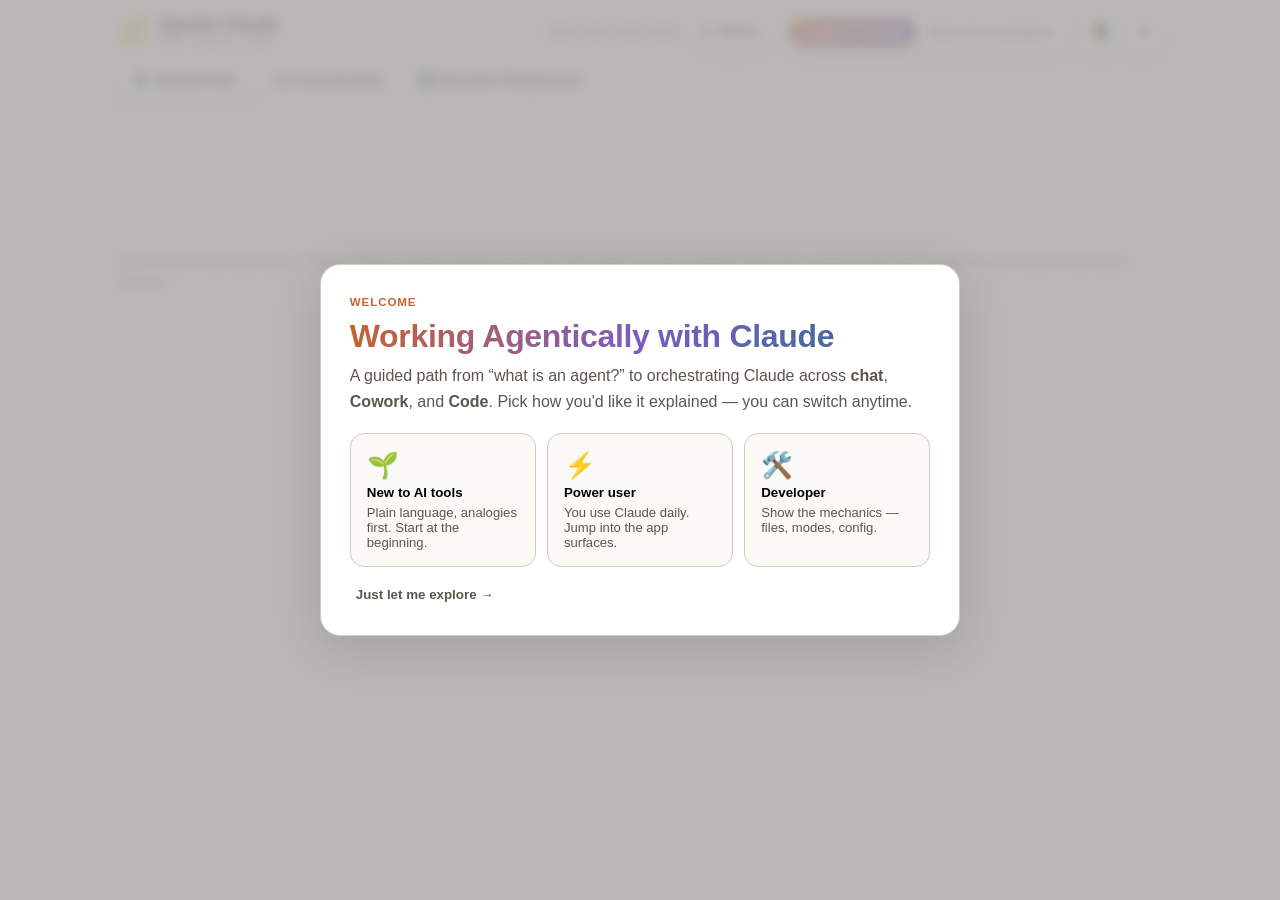
==== modules/claude-agentic/index.html @ 4d5530d6 "Add interactive learning module: Working Agentically with Claude A self-contained, multi-file static" ====
<!doctype html>
<html lang="en" data-theme="auto">
<head>
  <meta charset="utf-8" />
  <meta name="viewport" content="width=device-width, initial-scale=1" />
  <title>Working Agentically with Claude — Interactive Course</title>
  <meta name="description" content="An interactive, visual path from “what is an AI agent?” to orchestrating Claude across chat, Cowork, and Code." />
  <link rel="icon" href="data:image/svg+xml,%3Csvg xmlns='http://www.w3.org/2000/svg' viewBox='0 0 100 100'%3E%3Ctext y='.9em' font-size='90'%3E%F0%9F%A7%AD%3C/text%3E%3C/svg%3E" />
  <link rel="stylesheet" href="css/styles.css" />
</head>
<body>
  <!-- ===================== Onboarding overlay ===================== -->
  <div id="onboarding" class="overlay" hidden>
    <div class="overlay-card" role="dialog" aria-modal="true" aria-labelledby="ob-title">
      <div class="overlay-eyebrow">Welcome</div>
      <h1 id="ob-title">Working Agentically with Claude</h1>
      <p class="overlay-lede">A guided path from “what is an agent?” to orchestrating Claude across
        <strong>chat</strong>, <strong>Cowork</strong>, and <strong>Code</strong>. Pick how you'd like it explained —
        you can switch anytime.</p>
      <div class="ob-choices" id="ob-choices">
        <button class="ob-choice" data-lens="simple" data-start="foundations">
          <span class="ob-emoji">🌱</span>
          <span class="ob-choice-title">New to AI tools</span>
          <span class="ob-choice-sub">Plain language, analogies first. Start at the beginning.</span>
        </button>
        <button class="ob-choice" data-lens="simple" data-start="chat">
          <span class="ob-emoji">⚡</span>
          <span class="ob-choice-title">Power user</span>
          <span class="ob-choice-sub">You use Claude daily. Jump into the app surfaces.</span>
        </button>
        <button class="ob-choice" data-lens="mechanics" data-start="code">
          <span class="ob-emoji">🛠️</span>
          <span class="ob-choice-title">Developer</span>
          <span class="ob-choice-sub">Show the mechanics — files, modes, config.</span>
        </button>
      </div>
      <button class="ob-skip" id="ob-skip">Just let me explore →</button>
    </div>
  </div>

  <!-- ===================== Header ===================== -->
  <header class="app-header">
    <div class="header-inner">
      <a class="brand" href="../../index.html" title="Back to all modules">
        <span class="brand-mark">🧭</span>
        <span class="brand-text">
          <span class="brand-title">Agentic Claude</span>
          <span class="brand-sub">chat · Cowork · Code</span>
        </span>
      </a>

      <div class="progress-cluster" aria-live="polite">
        <div class="dikw" id="dikw-meter" title="Your journey: Data → Wisdom">
          <!-- filled by app.js -->
        </div>
        <div class="tier-badge" id="tier-badge" title="Your current mastery tier">
          <span class="tier-dot"></span>
          <span class="tier-label">Novice</span>
        </div>
      </div>

      <div class="header-controls">
        <div class="lens-toggle" id="lens-toggle" role="group" aria-label="Explanation depth">
          <button class="lens-btn" data-lens="simple" aria-pressed="true">Explain it simply</button>
          <button class="lens-btn" data-lens="mechanics" aria-pressed="false">Show the mechanics</button>
        </div>
        <button class="icon-btn" id="theme-toggle" title="Toggle light / dark" aria-label="Toggle theme">🌗</button>
        <button class="icon-btn" id="reset-btn" title="Reset your progress" aria-label="Reset progress">↺</button>
      </div>
    </div>

    <nav class="viewnav" id="viewnav" aria-label="Views">
      <button class="viewnav-btn is-active" data-view="path">📚 Guided Path</button>
      <button class="viewnav-btn" data-view="map">🕸️ Concept Map</button>
      <button class="viewnav-btn" data-view="playground">🎛️ Decision Playground</button>
    </nav>
  </header>

  <!-- ===================== Main views ===================== -->
  <main id="app">
    <section class="view" id="view-path" data-view="path"></section>
    <section class="view" id="view-map" data-view="map" hidden></section>
    <section class="view" id="view-playground" data-view="playground" hidden></section>
  </main>

  <footer class="app-footer">
    <p>An interactive learning module · content reflects Claude's products as of mid-2026.
       Built as a self-contained static site — no accounts, no tracking, progress saved only in your browser.</p>
  </footer>

  <!-- Classic scripts loaded in dependency order (share top-level scope).
       This works from file:// — ES module imports do not (CORS-blocked). -->
  <script src="js/data.js"></script>
  <script src="js/util.js"></script>
  <script src="js/state.js"></script>
  <script src="js/quiz.js"></script>
  <script src="js/diagrams.js"></script>
  <script src="js/conceptmap.js"></script>
  <script src="js/playground.js"></script>
  <script src="js/path.js"></script>
  <script src="js/app.js"></script>
</body>
</html>
---- modules/claude-agentic/css/styles.css ----
/* =============================================================================
   Agentic Claude — design system
   Self-contained, theme-aware (light/dark), responsive. No external assets.
   ============================================================================= */

/* ---------- Design tokens ---------- */
:root {
  --bg:            #f5f4f1;
  --bg-2:          #efece6;
  --surface:       #ffffff;
  --surface-2:     #faf9f6;
  --border:        #e2ddd3;
  --border-strong: #d3ccbe;
  --text:          #241f1a;
  --text-2:        #5c554c;
  --text-3:        #8a8177;
  --accent:        #c8632f;   /* terracotta */
  --accent-2:      #2f6f8f;   /* teal */
  --accent-3:      #7a5cc0;   /* violet */
  --good:          #2e7d5b;
  --bad:           #b23b45;
  --code-bg:       #2c2822;
  --code-text:     #f3ede2;
  --shadow:        0 1px 2px rgba(30,25,20,.05), 0 8px 24px rgba(30,25,20,.06);
  --shadow-lg:     0 12px 48px rgba(30,25,20,.14);
  --radius:        14px;
  --radius-sm:     9px;
  --maxw:          1080px;
  --font: -apple-system, BlinkMacSystemFont, "Segoe UI", Roboto, Helvetica, Arial, sans-serif;
  --mono: ui-monospace, SFMono-Regular, "SF Mono", Menlo, Consolas, monospace;
  color-scheme: light;
}

@media (prefers-color-scheme: dark) {
  :root[data-theme="auto"] { color-scheme: dark; }
}
:root[data-theme="auto"] { color-scheme: light dark; }

/* explicit dark theme + auto-in-dark share the same overrides */
:root[data-theme="dark"],
@media (prefers-color-scheme: dark) { :root[data-theme="auto"] {} }

:root[data-theme="dark"] {
  --bg:            #16130f;
  --bg-2:          #1d1913;
  --surface:       #211c16;
  --surface-2:     #27221a;
  --border:        #3a332a;
  --border-strong: #4a4237;
  --text:          #f1ece3;
  --text-2:        #c3bbae;
  --text-3:        #8f877b;
  --accent:        #e6864f;
  --accent-2:      #5aa6c4;
  --accent-3:      #a98ce0;
  --good:          #59c093;
  --bad:           #e07b83;
  --code-bg:       #100d0a;
  --code-text:     #f3ede2;
  --shadow:        0 1px 2px rgba(0,0,0,.3), 0 8px 24px rgba(0,0,0,.35);
  --shadow-lg:     0 12px 48px rgba(0,0,0,.5);
  color-scheme: dark;
}
@media (prefers-color-scheme: dark) {
  :root[data-theme="auto"] {
    --bg:#16130f; --bg-2:#1d1913; --surface:#211c16; --surface-2:#27221a;
    --border:#3a332a; --border-strong:#4a4237; --text:#f1ece3; --text-2:#c3bbae;
    --text-3:#8f877b; --accent:#e6864f; --accent-2:#5aa6c4; --accent-3:#a98ce0;
    --good:#59c093; --bad:#e07b83; --code-bg:#100d0a; --code-text:#f3ede2;
    --shadow:0 1px 2px rgba(0,0,0,.3),0 8px 24px rgba(0,0,0,.35);
    --shadow-lg:0 12px 48px rgba(0,0,0,.5);
  }
}

/* ---------- Base ---------- */
* { box-sizing: border-box; }
html, body { margin: 0; padding: 0; }
body {
  font-family: var(--font);
  background: var(--bg);
  color: var(--text);
  line-height: 1.6;
  -webkit-font-smoothing: antialiased;
  overflow-x: hidden;
}
h1, h2, h3, h4 { line-height: 1.2; font-weight: 700; letter-spacing: -0.01em; }
a { color: var(--accent-2); }
code {
  font-family: var(--mono);
  font-size: 0.88em;
  background: color-mix(in srgb, var(--accent) 12%, var(--surface));
  color: color-mix(in srgb, var(--accent) 55%, var(--text));
  padding: 0.1em 0.4em;
  border-radius: 5px;
  border: 1px solid var(--border);
  white-space: nowrap;
}
:focus-visible { outline: 2px solid var(--accent-2); outline-offset: 2px; border-radius: 6px; }
button { font-family: inherit; cursor: pointer; }

/* ---------- Header ---------- */
.app-header {
  position: sticky; top: 0; z-index: 40;
  background: color-mix(in srgb, var(--bg) 82%, transparent);
  backdrop-filter: blur(12px);
  border-bottom: 1px solid var(--border);
}
.header-inner {
  max-width: var(--maxw); margin: 0 auto; padding: 0.7rem 1.1rem;
  display: flex; align-items: center; gap: 1rem; flex-wrap: wrap;
}
.brand { display: flex; align-items: center; gap: 0.6rem; text-decoration: none; color: var(--text); }
.brand-mark { font-size: 1.6rem; }
.brand-text { display: flex; flex-direction: column; line-height: 1.1; }
.brand-title { font-weight: 800; font-size: 1.02rem; }
.brand-sub { font-size: 0.72rem; color: var(--text-3); letter-spacing: 0.03em; }

.progress-cluster { display: flex; align-items: center; gap: 0.7rem; margin-left: auto; }
.dikw { display: flex; gap: 4px; }
.dikw-seg {
  width: 30px; height: 8px; border-radius: 4px;
  background: var(--border-strong);
  transition: background .4s, box-shadow .4s;
}
.dikw-seg.on { background: linear-gradient(90deg, var(--accent), var(--accent-3)); box-shadow: 0 0 10px color-mix(in srgb, var(--accent) 40%, transparent); }
.dikw-labels { display: flex; gap: 4px; margin-top: 2px; }

.tier-badge {
  display: inline-flex; align-items: center; gap: 0.4rem;
  padding: 0.28rem 0.7rem; border-radius: 999px;
  background: var(--surface); border: 1px solid var(--border-strong);
  font-size: 0.78rem; font-weight: 700; box-shadow: var(--shadow);
}
.tier-dot { width: 9px; height: 9px; border-radius: 50%; background: linear-gradient(135deg,var(--accent),var(--accent-3)); }

.header-controls { display: flex; align-items: center; gap: 0.5rem; }
.lens-toggle {
  display: inline-flex; background: var(--surface); border: 1px solid var(--border-strong);
  border-radius: 999px; padding: 3px; box-shadow: var(--shadow);
}
.lens-btn {
  border: 0; background: transparent; color: var(--text-2);
  padding: 0.34rem 0.75rem; border-radius: 999px; font-size: 0.8rem; font-weight: 600;
  transition: all .2s;
}
.lens-btn[aria-pressed="true"] { background: linear-gradient(135deg,var(--accent),var(--accent-3)); color: #fff; box-shadow: 0 2px 8px color-mix(in srgb,var(--accent) 40%, transparent); }
.icon-btn {
  border: 1px solid var(--border-strong); background: var(--surface); color: var(--text);
  width: 38px; height: 38px; border-radius: 10px; font-size: 1.05rem; box-shadow: var(--shadow);
  transition: transform .15s, background .2s;
}
.icon-btn:hover { transform: translateY(-1px); background: var(--surface-2); }

.viewnav {
  max-width: var(--maxw); margin: 0 auto; padding: 0 1.1rem 0.6rem;
  display: flex; gap: 0.4rem; overflow-x: auto;
}
.viewnav-btn {
  border: 1px solid transparent; background: transparent; color: var(--text-2);
  padding: 0.45rem 0.85rem; border-radius: 999px; font-weight: 600; font-size: 0.88rem; white-space: nowrap;
  transition: all .2s;
}
.viewnav-btn:hover { background: var(--surface-2); }
.viewnav-btn.is-active { background: var(--surface); border-color: var(--border-strong); color: var(--text); box-shadow: var(--shadow); }

/* ---------- Layout ---------- */
main { max-width: var(--maxw); margin: 0 auto; padding: 1.6rem 1.1rem 4rem; }
.view[hidden] { display: none; }

/* ---------- Path view ---------- */
.path-hero { margin-bottom: 1.6rem; }
.path-hero h1 {
  font-size: clamp(1.7rem, 4vw, 2.5rem); margin: 0.2rem 0;
  background: linear-gradient(120deg, var(--accent), var(--accent-3) 60%, var(--accent-2));
  -webkit-background-clip: text; background-clip: text; color: transparent;
}
.path-hero p { color: var(--text-2); max-width: 60ch; margin: 0.3rem 0 0; }

.stage-rail { display: flex; flex-direction: column; gap: 1rem; }

.stage-card {
  background: var(--surface); border: 1px solid var(--border); border-radius: var(--radius);
  box-shadow: var(--shadow); overflow: hidden; transition: border-color .2s;
}
.stage-card.is-locked { opacity: 0.7; }
.stage-head {
  display: flex; align-items: center; gap: 0.9rem; padding: 1rem 1.2rem; width: 100%;
  border: 0; background: transparent; color: var(--text); text-align: left;
}
.stage-num {
  flex: 0 0 auto; width: 42px; height: 42px; border-radius: 12px;
  display: grid; place-items: center; font-weight: 800; font-size: 1.1rem; color: #fff;
  background: linear-gradient(135deg, var(--accent), var(--accent-3));
}
.stage-card.is-locked .stage-num { background: var(--border-strong); }
.stage-card.is-complete .stage-num { background: linear-gradient(135deg, var(--good), var(--accent-2)); }
.stage-meta { flex: 1 1 auto; min-width: 0; }
.stage-title { font-size: 1.12rem; font-weight: 800; display: flex; align-items: center; gap: 0.5rem; flex-wrap: wrap; }
.stage-tier {
  font-size: 0.68rem; font-weight: 700; text-transform: uppercase; letter-spacing: 0.06em;
  color: var(--accent); background: color-mix(in srgb,var(--accent) 12%, transparent);
  padding: 0.12rem 0.5rem; border-radius: 999px;
}
.stage-tag { color: var(--text-2); font-size: 0.88rem; margin-top: 0.15rem; }
.stage-chevron { flex: 0 0 auto; color: var(--text-3); font-size: 1.2rem; transition: transform .25s; }
.stage-card.is-open .stage-chevron { transform: rotate(90deg); }
.stage-status { flex: 0 0 auto; font-size: 0.78rem; color: var(--text-3); font-weight: 600; }
.stage-status.done { color: var(--good); }

.stage-body { display: none; padding: 0 1.2rem 1.3rem; }
.stage-card.is-open .stage-body { display: block; }
.stage-intro { color: var(--text-2); border-left: 3px solid var(--accent); padding-left: 0.9rem; margin: 0.2rem 0 1.2rem; }

/* ---------- Lesson ---------- */
.lesson {
  background: var(--surface-2); border: 1px solid var(--border); border-radius: var(--radius-sm);
  margin-bottom: 0.9rem; overflow: hidden;
}
.lesson-head {
  display: flex; align-items: center; gap: 0.7rem; width: 100%; text-align: left;
  border: 0; background: transparent; color: var(--text); padding: 0.85rem 1rem; font-weight: 700;
}
.lesson-icon { font-size: 1.25rem; }
.lesson-title { flex: 1; font-size: 1rem; }
.lesson-surfaces { display: flex; gap: 0.3rem; }
.surface-pill {
  font-size: 0.62rem; font-weight: 700; text-transform: uppercase; letter-spacing: 0.04em;
  padding: 0.1rem 0.4rem; border-radius: 5px; border: 1px solid var(--border-strong); color: var(--text-3);
}
.surface-pill.chat   { color: var(--accent-2); border-color: color-mix(in srgb,var(--accent-2) 40%, var(--border)); }
.surface-pill.cowork { color: var(--accent-3); border-color: color-mix(in srgb,var(--accent-3) 40%, var(--border)); }
.surface-pill.code   { color: var(--accent);   border-color: color-mix(in srgb,var(--accent) 40%, var(--border)); }
.lesson-check { font-size: 0.95rem; color: var(--text-3); }
.lesson.is-done .lesson-check { color: var(--good); }
.lesson-chevron { color: var(--text-3); transition: transform .2s; }
.lesson.is-open .lesson-chevron { transform: rotate(90deg); }

.lesson-body { display: none; padding: 0 1rem 1.1rem; }
.lesson.is-open .lesson-body { display: block; }
.analogy {
  display: flex; gap: 0.6rem; align-items: flex-start;
  background: linear-gradient(120deg, color-mix(in srgb,var(--accent-3) 10%, var(--surface)), color-mix(in srgb,var(--accent) 8%, var(--surface)));
  border: 1px solid var(--border); border-radius: var(--radius-sm);
  padding: 0.8rem 0.95rem; margin: 0.4rem 0 1rem; font-style: italic; color: var(--text);
}
.analogy::before { content: "💡"; font-style: normal; font-size: 1.05rem; }

.lens-body > * { animation: fade .25s ease; }
@keyframes fade { from { opacity: 0; transform: translateY(3px); } to { opacity: 1; transform: none; } }
.block-p { margin: 0.5rem 0; color: var(--text); }
.block-list, .block-steps { margin: 0.5rem 0 0.7rem; padding-left: 1.3rem; color: var(--text); }
.block-list li, .block-steps li { margin: 0.32rem 0; }
.block-steps { counter-reset: s; list-style: none; padding-left: 0; }
.block-steps li { position: relative; padding-left: 2rem; }
.block-steps li::before {
  counter-increment: s; content: counter(s);
  position: absolute; left: 0; top: 0.05rem;
  width: 1.4rem; height: 1.4rem; border-radius: 50%; display: grid; place-items: center;
  background: linear-gradient(135deg,var(--accent),var(--accent-3)); color: #fff; font-size: 0.72rem; font-weight: 800;
}
.block-code {
  background: var(--code-bg); color: var(--code-text); font-family: var(--mono); font-size: 0.82rem;
  border-radius: var(--radius-sm); padding: 0.9rem 1rem; margin: 0.7rem 0; overflow-x: auto;
  white-space: pre; line-height: 1.5; border: 1px solid var(--border-strong);
}
.block-tip {
  display: flex; gap: 0.55rem; align-items: flex-start;
  background: color-mix(in srgb,var(--accent-2) 10%, var(--surface));
  border: 1px solid color-mix(in srgb,var(--accent-2) 30%, var(--border));
  border-radius: var(--radius-sm); padding: 0.7rem 0.9rem; margin: 0.8rem 0; font-size: 0.92rem;
}
.block-tip::before { content: "🧭"; }
.lesson-mark {
  margin-top: 0.9rem; display: inline-flex; align-items: center; gap: 0.4rem;
  border: 1px solid var(--border-strong); background: var(--surface); color: var(--text-2);
  padding: 0.4rem 0.8rem; border-radius: 999px; font-size: 0.82rem; font-weight: 600;
}
.lesson.is-done .lesson-mark { background: color-mix(in srgb,var(--good) 14%, var(--surface)); color: var(--good); border-color: color-mix(in srgb,var(--good) 40%, var(--border)); }

/* ---------- Quiz ---------- */
.quiz { margin-top: 1.3rem; border-top: 1px dashed var(--border-strong); padding-top: 1.1rem; }
.quiz-head { display: flex; align-items: center; gap: 0.6rem; margin-bottom: 0.4rem; }
.quiz-head h3 { margin: 0; font-size: 1.05rem; }
.quiz-score { margin-left: auto; font-size: 0.82rem; color: var(--text-2); font-weight: 700; }
.q { background: var(--surface); border: 1px solid var(--border); border-radius: var(--radius-sm); padding: 0.9rem 1rem; margin: 0.7rem 0; }
.q-text { font-weight: 700; margin-bottom: 0.6rem; }
.q-tier { font-size: 0.64rem; font-weight: 700; text-transform: uppercase; color: var(--text-3); letter-spacing: 0.05em; float: right; }
.opt {
  display: block; width: 100%; text-align: left; border: 1px solid var(--border-strong); background: var(--surface-2);
  color: var(--text); padding: 0.6rem 0.85rem; border-radius: var(--radius-sm); margin: 0.35rem 0; font-size: 0.92rem;
  transition: all .15s;
}
.opt:hover:not(:disabled) { border-color: var(--accent-2); background: var(--surface); }
.opt:disabled { cursor: default; }
.opt.correct { border-color: var(--good); background: color-mix(in srgb,var(--good) 14%, var(--surface)); }
.opt.wrong { border-color: var(--bad); background: color-mix(in srgb,var(--bad) 12%, var(--surface)); }
.q-why { margin-top: 0.5rem; font-size: 0.88rem; color: var(--text-2); padding: 0.5rem 0.7rem; border-left: 3px solid var(--accent-2); background: var(--surface-2); border-radius: 0 8px 8px 0; }
.q-why.correct { border-color: var(--good); }
.q-why.wrong { border-color: var(--bad); }
.stage-complete-banner {
  margin-top: 1rem; padding: 0.9rem 1.1rem; border-radius: var(--radius-sm); font-weight: 700;
  background: linear-gradient(120deg, color-mix(in srgb,var(--good) 18%, var(--surface)), color-mix(in srgb,var(--accent-2) 14%, var(--surface)));
  border: 1px solid color-mix(in srgb,var(--good) 35%, var(--border)); display: flex; gap: 0.6rem; align-items: center;
}
.next-stage-btn {
  margin-top: 1rem; border: 0; background: linear-gradient(135deg,var(--accent),var(--accent-3)); color: #fff;
  padding: 0.7rem 1.2rem; border-radius: 999px; font-weight: 700; font-size: 0.95rem; box-shadow: var(--shadow);
}
.next-stage-btn:hover { filter: brightness(1.05); }
.next-stage-btn:disabled { background: var(--border-strong); color: var(--text-3); cursor: not-allowed; box-shadow: none; }

/* ---------- Diagrams ---------- */
.diagram {
  background: var(--surface); border: 1px solid var(--border); border-radius: var(--radius-sm);
  padding: 1rem; margin: 1.1rem 0;
}
.diagram-head { display: flex; align-items: center; gap: 0.5rem; margin-bottom: 0.6rem; }
.diagram-head h4 { margin: 0; font-size: 0.98rem; }
.diagram-stage { width: 100%; overflow-x: auto; }
.diagram svg { width: 100%; height: auto; display: block; max-width: 640px; margin: 0 auto; }
.diagram-node { transition: opacity .3s, filter .3s; }
.diagram-node.dim { opacity: 0.28; }
.diagram-caption { min-height: 2.6em; color: var(--text); font-size: 0.92rem; margin-top: 0.5rem; padding: 0.5rem 0.7rem; background: var(--surface-2); border-radius: 8px; border: 1px solid var(--border); }
.diagram-controls { display: flex; align-items: center; gap: 0.6rem; margin-top: 0.6rem; }
.diagram-controls button { border: 1px solid var(--border-strong); background: var(--surface); color: var(--text); border-radius: 8px; padding: 0.4rem 0.8rem; font-weight: 600; font-size: 0.85rem; }
.diagram-controls button:hover { background: var(--surface-2); }
.diagram-dots { display: flex; gap: 5px; margin-left: auto; }
.diagram-dot { width: 8px; height: 8px; border-radius: 50%; background: var(--border-strong); }
.diagram-dot.on { background: var(--accent); }
.diagram-mode-tabs { display: flex; gap: 0.3rem; margin-bottom: 0.6rem; }
.diagram-mode-tabs button { border: 1px solid var(--border-strong); background: var(--surface-2); color: var(--text-2); border-radius: 999px; padding: 0.25rem 0.7rem; font-size: 0.78rem; font-weight: 600; }
.diagram-mode-tabs button.on { background: linear-gradient(135deg,var(--accent),var(--accent-3)); color: #fff; border-color: transparent; }

/* svg element theming hooks */
.dg-box { fill: var(--surface-2); stroke: var(--border-strong); }
.dg-box.hot { fill: color-mix(in srgb,var(--accent) 22%, var(--surface)); stroke: var(--accent); }
.dg-text { fill: var(--text); font-size: 13px; font-weight: 600; font-family: var(--font); }
.dg-sub { fill: var(--text-3); font-size: 10px; font-family: var(--font); }
.dg-edge { stroke: var(--border-strong); stroke-width: 2; fill: none; }
.dg-edge.hot { stroke: var(--accent); }
.dg-arrow { fill: var(--border-strong); }
.dg-arrow.hot { fill: var(--accent); }

/* ---------- Concept map ---------- */
.map-hero { margin-bottom: 1rem; }
.map-hero h1 { font-size: clamp(1.5rem,3.5vw,2.1rem); margin: 0 0 0.2rem; }
.map-hero p { color: var(--text-2); margin: 0; }
.map-wrap { display: grid; grid-template-columns: 1fr; gap: 1rem; }
@media (min-width: 820px) { .map-wrap { grid-template-columns: 1.5fr 1fr; align-items: start; } }
.map-stage { background: var(--surface); border: 1px solid var(--border); border-radius: var(--radius); box-shadow: var(--shadow); overflow: hidden; }
.map-stage svg { width: 100%; height: auto; display: block; }
.map-node { cursor: pointer; }
.map-node circle { transition: r .2s, fill .2s, stroke-width .2s; }
.map-node text { font-family: var(--font); font-weight: 700; fill: var(--text); pointer-events: none; }
.map-node.core circle { fill: color-mix(in srgb,var(--accent) 25%, var(--surface)); stroke: var(--accent); }
.map-node.surface circle { fill: color-mix(in srgb,var(--accent-2) 20%, var(--surface)); stroke: var(--accent-2); }
.map-node.concept circle { fill: color-mix(in srgb,var(--accent-3) 16%, var(--surface)); stroke: var(--accent-3); }
.map-node.sel circle { stroke-width: 4; filter: drop-shadow(0 0 8px color-mix(in srgb,var(--accent) 45%, transparent)); }
.map-edge { stroke: var(--border-strong); stroke-width: 1.5; fill: none; opacity: 0.5; }
.map-edge.hot { stroke: var(--accent); opacity: 1; stroke-width: 2.5; }
.map-edge-label { fill: var(--text-3); font-size: 9px; font-family: var(--font); }
.map-detail { background: var(--surface); border: 1px solid var(--border); border-radius: var(--radius); box-shadow: var(--shadow); padding: 1.1rem; min-height: 180px; }
.map-detail .md-eyebrow { font-size: 0.7rem; text-transform: uppercase; letter-spacing: 0.06em; color: var(--text-3); font-weight: 700; }
.map-detail h3 { margin: 0.3rem 0 0.5rem; }
.map-detail p { color: var(--text-2); margin: 0.3rem 0 0.8rem; }
.map-detail .md-rels { font-size: 0.85rem; color: var(--text-2); }
.map-detail .md-rels li { margin: 0.2rem 0; }
.map-goto { border: 0; background: linear-gradient(135deg,var(--accent),var(--accent-3)); color: #fff; padding: 0.5rem 1rem; border-radius: 999px; font-weight: 700; font-size: 0.85rem; margin-top: 0.6rem; }
.map-legend { display: flex; gap: 1rem; flex-wrap: wrap; margin-top: 0.7rem; font-size: 0.78rem; color: var(--text-2); }
.map-legend span { display: inline-flex; align-items: center; gap: 0.35rem; }
.map-legend i { width: 12px; height: 12px; border-radius: 50%; display: inline-block; }

/* ---------- Playground ---------- */
.pg-hero { margin-bottom: 1.2rem; }
.pg-hero h1 { font-size: clamp(1.5rem,3.5vw,2.1rem); margin: 0 0 0.2rem; }
.pg-hero p { color: var(--text-2); margin: 0; max-width: 60ch; }
.pg-q { background: var(--surface); border: 1px solid var(--border); border-radius: var(--radius); box-shadow: var(--shadow); padding: 1.1rem 1.2rem; margin-bottom: 1rem; }
.pg-q-text { font-weight: 800; font-size: 1.05rem; margin-bottom: 0.7rem; }
.pg-opts { display: grid; gap: 0.5rem; }
.pg-opt { border: 1px solid var(--border-strong); background: var(--surface-2); color: var(--text); text-align: left; padding: 0.7rem 0.95rem; border-radius: var(--radius-sm); font-size: 0.94rem; transition: all .15s; }
.pg-opt:hover { border-color: var(--accent); }
.pg-opt.sel { border-color: var(--accent); background: color-mix(in srgb,var(--accent) 14%, var(--surface)); font-weight: 600; }
.pg-actions { display: flex; gap: 0.6rem; margin: 0.4rem 0 1rem; }
.pg-result {
  background: linear-gradient(135deg, color-mix(in srgb,var(--accent) 12%, var(--surface)), color-mix(in srgb,var(--accent-3) 12%, var(--surface)));
  border: 1px solid color-mix(in srgb,var(--accent) 35%, var(--border)); border-radius: var(--radius); padding: 1.3rem; box-shadow: var(--shadow-lg);
}
.pg-result .pr-eyebrow { font-size: 0.72rem; text-transform: uppercase; letter-spacing: 0.06em; color: var(--accent); font-weight: 800; }
.pg-result h2 { margin: 0.3rem 0; font-size: 1.4rem; }
.pg-surface { font-size: 0.85rem; color: var(--text-2); font-weight: 700; }
.pg-result .pr-why { color: var(--text); margin: 0.7rem 0; }
.pg-secondary { margin-top: 0.9rem; font-size: 0.9rem; color: var(--text-2); }
.pg-secondary b { color: var(--text); }
.pg-btn { border: 0; background: linear-gradient(135deg,var(--accent),var(--accent-3)); color: #fff; padding: 0.6rem 1.2rem; border-radius: 999px; font-weight: 700; }
.pg-btn.ghost { background: var(--surface); color: var(--text); border: 1px solid var(--border-strong); }
.pg-btn:disabled { opacity: 0.5; cursor: not-allowed; }

/* ---------- Onboarding overlay ---------- */
.overlay { position: fixed; inset: 0; z-index: 100; display: grid; place-items: center; padding: 1.2rem;
  background: color-mix(in srgb, var(--bg) 55%, rgba(0,0,0,0.55)); backdrop-filter: blur(6px); }
.overlay[hidden] { display: none; }
.overlay-card { background: var(--surface); border: 1px solid var(--border-strong); border-radius: 20px; box-shadow: var(--shadow-lg);
  max-width: 640px; width: 100%; padding: 1.8rem; animation: pop .3s ease; }
@keyframes pop { from { opacity: 0; transform: scale(.96) translateY(8px); } to { opacity: 1; transform: none; } }
.overlay-eyebrow { font-size: 0.72rem; text-transform: uppercase; letter-spacing: 0.08em; color: var(--accent); font-weight: 800; }
.overlay-card h1 { font-size: clamp(1.5rem,4vw,2rem); margin: 0.3rem 0 0.5rem;
  background: linear-gradient(120deg,var(--accent),var(--accent-3),var(--accent-2)); -webkit-background-clip: text; background-clip: text; color: transparent; }
.overlay-lede { color: var(--text-2); margin: 0 0 1.2rem; }
.ob-choices { display: grid; gap: 0.7rem; }
@media (min-width: 620px) { .ob-choices { grid-template-columns: repeat(3,1fr); } }
.ob-choice { display: flex; flex-direction: column; gap: 0.3rem; text-align: left; padding: 1rem;
  border: 1px solid var(--border-strong); background: var(--surface-2); border-radius: var(--radius); transition: all .18s; }
.ob-choice:hover { border-color: var(--accent); transform: translateY(-2px); box-shadow: var(--shadow); }
.ob-emoji { font-size: 1.6rem; }
.ob-choice-title { font-weight: 800; }
.ob-choice-sub { font-size: 0.82rem; color: var(--text-2); }
.ob-skip { margin-top: 1.2rem; background: transparent; border: 0; color: var(--text-2); font-weight: 600; }
.ob-skip:hover { color: var(--text); }

/* ---------- Footer ---------- */
.app-footer { border-top: 1px solid var(--border); margin-top: 2rem; }
.app-footer p { max-width: var(--maxw); margin: 0 auto; padding: 1.3rem 1.1rem; color: var(--text-3); font-size: 0.82rem; }

/* ---------- Toast ---------- */
.toast { position: fixed; bottom: 1.2rem; left: 50%; transform: translateX(-50%) translateY(20px);
  background: var(--text); color: var(--bg); padding: 0.7rem 1.2rem; border-radius: 999px; font-weight: 700; font-size: 0.9rem;
  box-shadow: var(--shadow-lg); opacity: 0; transition: all .3s; z-index: 90; pointer-events: none; }
.toast.show { opacity: 1; transform: translateX(-50%) translateY(0); }

/* ---------- Responsive ---------- */
@media (max-width: 720px) {
  .progress-cluster { order: 3; width: 100%; margin-left: 0; justify-content: space-between; }
  .lens-btn { padding: 0.3rem 0.55rem; font-size: 0.72rem; }
  .dikw-seg { width: 22px; }
  .brand-sub { display: none; }
}
@media (prefers-reduced-motion: reduce) {
  * { animation: none !important; transition: none !important; }
}
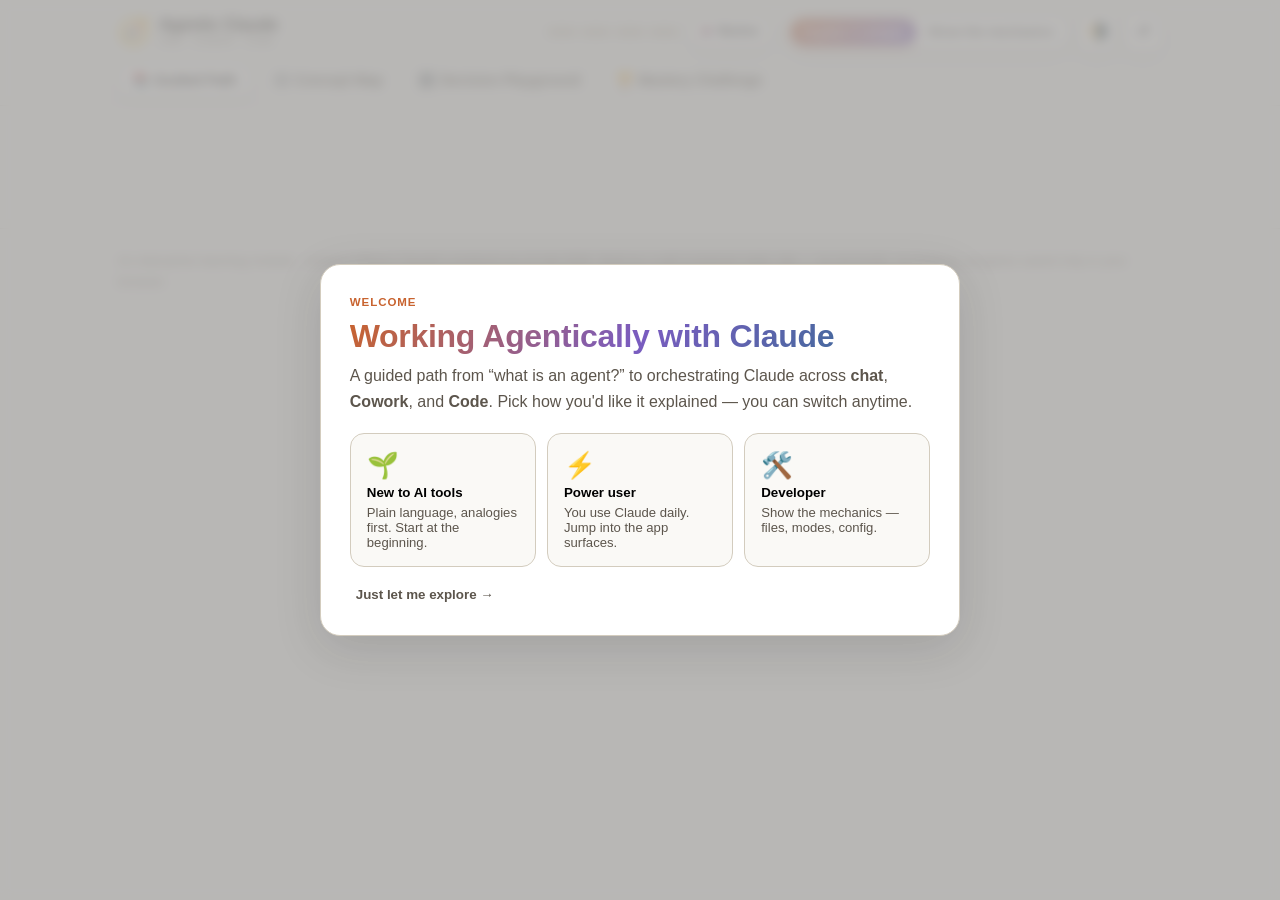
==== commit 388c6d00: "Add Mastery Challenge capstone assessment A fifth view that mixes every stage's quiz questions, orde" ====
--- a/modules/claude-agentic/index.html
+++ b/modules/claude-agentic/index.html
@@ -73,6 +73,7 @@
       <button class="viewnav-btn is-active" data-view="path">📚 Guided Path</button>
       <button class="viewnav-btn" data-view="map">🕸️ Concept Map</button>
       <button class="viewnav-btn" data-view="playground">🎛️ Decision Playground</button>
+      <button class="viewnav-btn" data-view="challenge">🏆 Mastery Challenge</button>
     </nav>
   </header>
 
@@ -81,6 +82,7 @@
     <section class="view" id="view-path" data-view="path"></section>
     <section class="view" id="view-map" data-view="map" hidden></section>
     <section class="view" id="view-playground" data-view="playground" hidden></section>
+    <section class="view" id="view-challenge" data-view="challenge" hidden></section>
   </main>
 
   <footer class="app-footer">
@@ -97,6 +99,7 @@
   <script src="js/diagrams.js"></script>
   <script src="js/conceptmap.js"></script>
   <script src="js/playground.js"></script>
+  <script src="js/challenge.js"></script>
   <script src="js/path.js"></script>
   <script src="js/app.js"></script>
 </body>
--- a/modules/claude-agentic/css/styles.css
+++ b/modules/claude-agentic/css/styles.css
@@ -395,6 +395,19 @@
 .pg-btn.ghost { background: var(--surface); color: var(--text); border: 1px solid var(--border-strong); }
 .pg-btn:disabled { opacity: 0.5; cursor: not-allowed; }
 
+/* ---------- Mastery Challenge ---------- */
+.ch-progress { position: sticky; top: 92px; z-index: 20; height: 26px; background: var(--surface-2); border: 1px solid var(--border);
+  border-radius: 999px; margin: 0 0 1.2rem; overflow: hidden; display: flex; align-items: center; }
+.ch-progress-bar { position: absolute; left: 0; top: 0; bottom: 0; background: linear-gradient(90deg, var(--accent), var(--accent-3)); transition: width .3s; border-radius: 999px; }
+.ch-progress-label { position: relative; z-index: 1; margin: 0 auto; font-size: .78rem; font-weight: 800; color: var(--text); mix-blend-mode: difference; }
+.ch-tier-head { margin: 1.4rem 0 .5rem; }
+.ch-tier-badge { font-size: .72rem; font-weight: 800; text-transform: uppercase; letter-spacing: .06em; color: #fff;
+  background: linear-gradient(135deg, var(--accent), var(--accent-3)); padding: .25rem .7rem; border-radius: 999px; }
+.q-opts .opt.sel { border-color: var(--accent); background: color-mix(in srgb, var(--accent) 14%, var(--surface)); font-weight: 600; }
+.ch-meter { display: flex; gap: 6px; margin: .8rem 0; }
+.ch-meter-seg { flex: 1; height: 12px; border-radius: 6px; background: var(--border-strong); transition: background .4s; }
+.ch-meter-seg.on { background: linear-gradient(90deg, var(--accent), var(--accent-3)); box-shadow: 0 0 10px color-mix(in srgb, var(--accent) 40%, transparent); }
+
 /* ---------- Onboarding overlay ---------- */
 .overlay { position: fixed; inset: 0; z-index: 100; display: grid; place-items: center; padding: 1.2rem;
   background: color-mix(in srgb, var(--bg) 55%, rgba(0,0,0,0.55)); backdrop-filter: blur(6px); }
